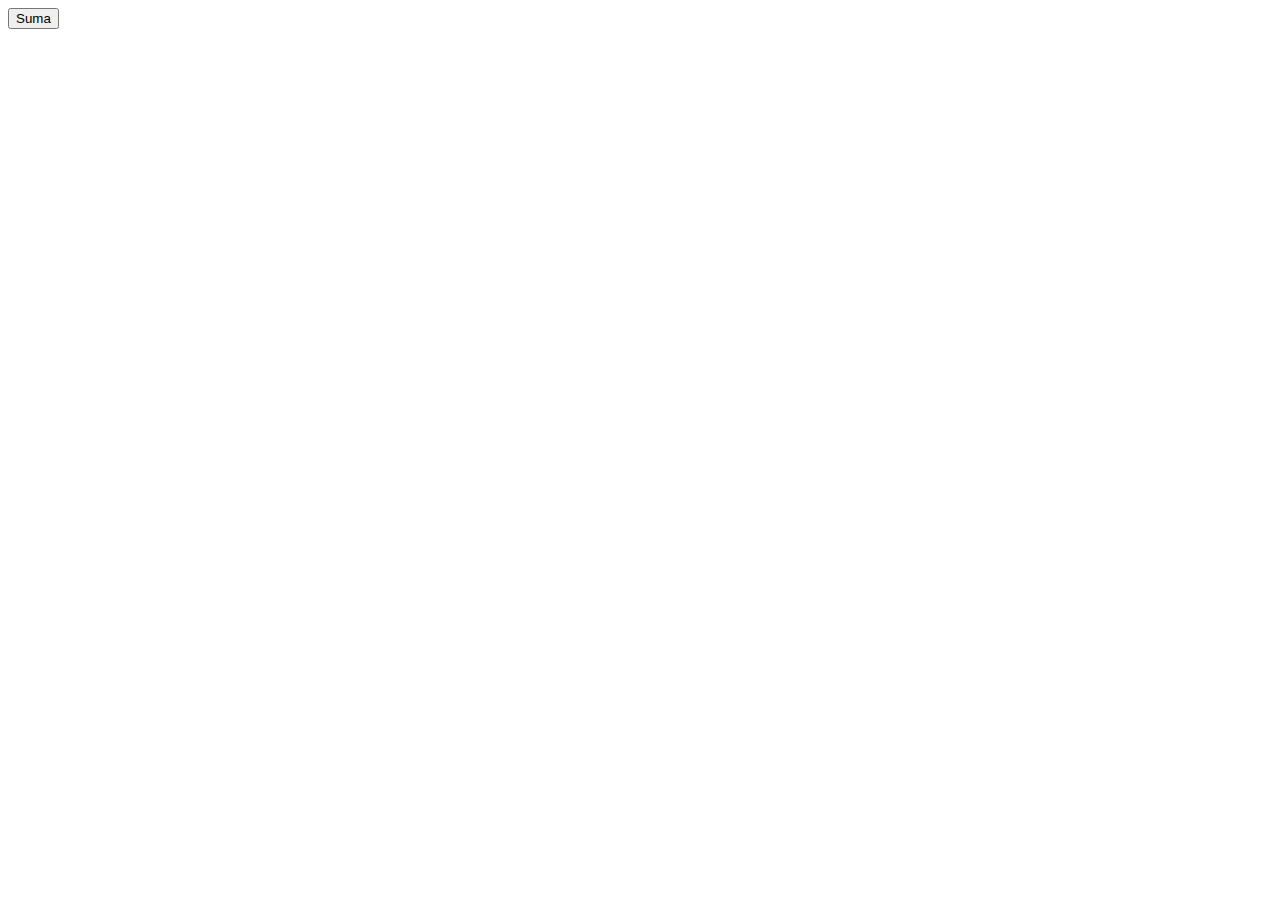
==== index.html @ e7e2e3a0 "Added index and new page" ====
<!DOCTYPE html>
<html>
<head>
    <title>Web Programming</title>
    <script>
        function suma(){
            console.log(2+2);
        }
    </script>
</head>

<body>
    <button onclick="suma()">Suma</button>
</body>
</html>
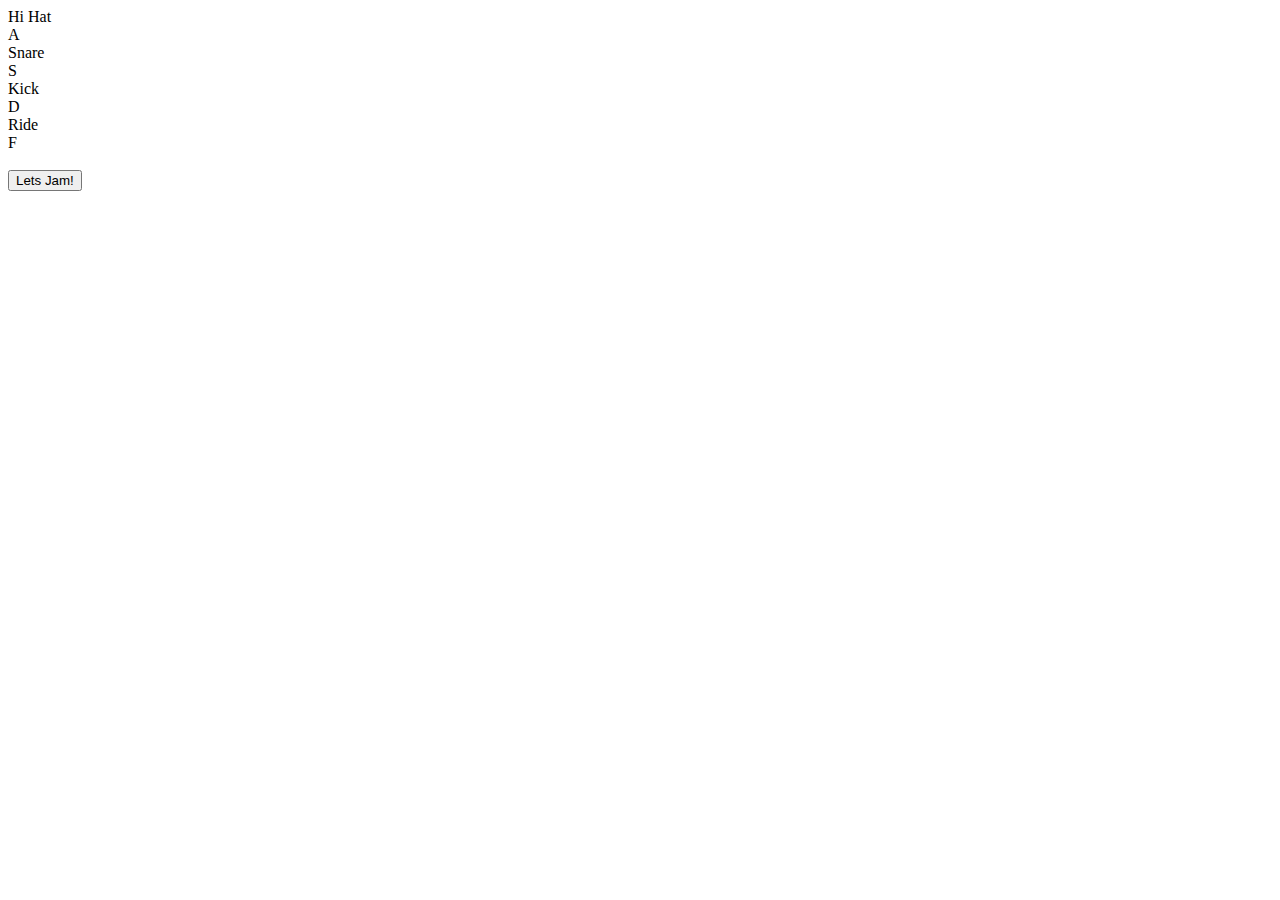
==== commit ff80617b: "Drumkit, sounds and background image" ====
--- a/index.html
+++ b/index.html
@@ -1,15 +1,67 @@
-<!DOCTYPE html>
-<html>
-<head>
-    <title>Web Programming</title>
-    <script>
-        function suma(){
-            console.log(2+2);
-        }
-    </script>
-</head>
-
-<body>
-    <button onclick="suma()">Suma</button>
-</body>
+<!DOCTYPE html>
+<head>
+    <title>Jam</title>
+    <link rel="stylesheet" type="text/css" href="style.css">
+</head>
+<body>
+    <audio id="hihat">
+        <source src="./Drum/hihat.ogg" type="audio/ogg">
+    </audio>
+    <audio id="snare">
+        <source src="./Drum/snare.mp3" type="audio/mp3">
+    </audio>
+    <audio id="kick">
+        <source src="./Drum/kick.wav" type="audio/wav">
+    </audio>
+    <audio id="ride">
+        <source src="./Drum/ride.wav" type="audio/wav">
+    </audio>
+    <audio id="jam">
+        <source src="./Drum/song1.mp3" type="audio/mp3">
+    </audio>
+
+    <div class="flex-container">
+        <div class="flex-element">Hi Hat <br> A</div>
+        <div class="flex-element">Snare<br> S</div>
+        <div class="flex-element">Kick <br>D</div>
+        <div class="flex-element">Ride <br> F</div>
+    </div>
+    <br>
+    <div class="wrapper">
+        <button class="jam" onclick="jam()">Lets Jam!</button>
+    </div>
+
+    <script>
+        let hihat = document.getElementById('hihat');
+        let snare = document.getElementById('snare');
+        let kick = document.getElementById('kick');
+        let ride = document.getElementById('ride');
+        
+
+        addEventListener('keydown', function(e){
+            console.log(e.keyCode);
+            if(e.keyCode == 65){
+                hihat.currentTime = 0;
+                hihat.play();
+            }else if(e.keyCode == 83){
+                snare.currentTime = 0;
+                snare.play();
+            }else if(e.keyCode == 68){
+                kick.currentTime = 0;
+                kick.play();
+            }else if(e.keyCode == 70){
+                ride.currentTime = 0;
+                ride.play();
+            }
+        })
+
+        function jam(){
+            let jam = document.getElementById('jam');
+            jam.currentTime = 0;
+            jam.play();
+        }
+       
+    </script>
+
+</body>
 </html>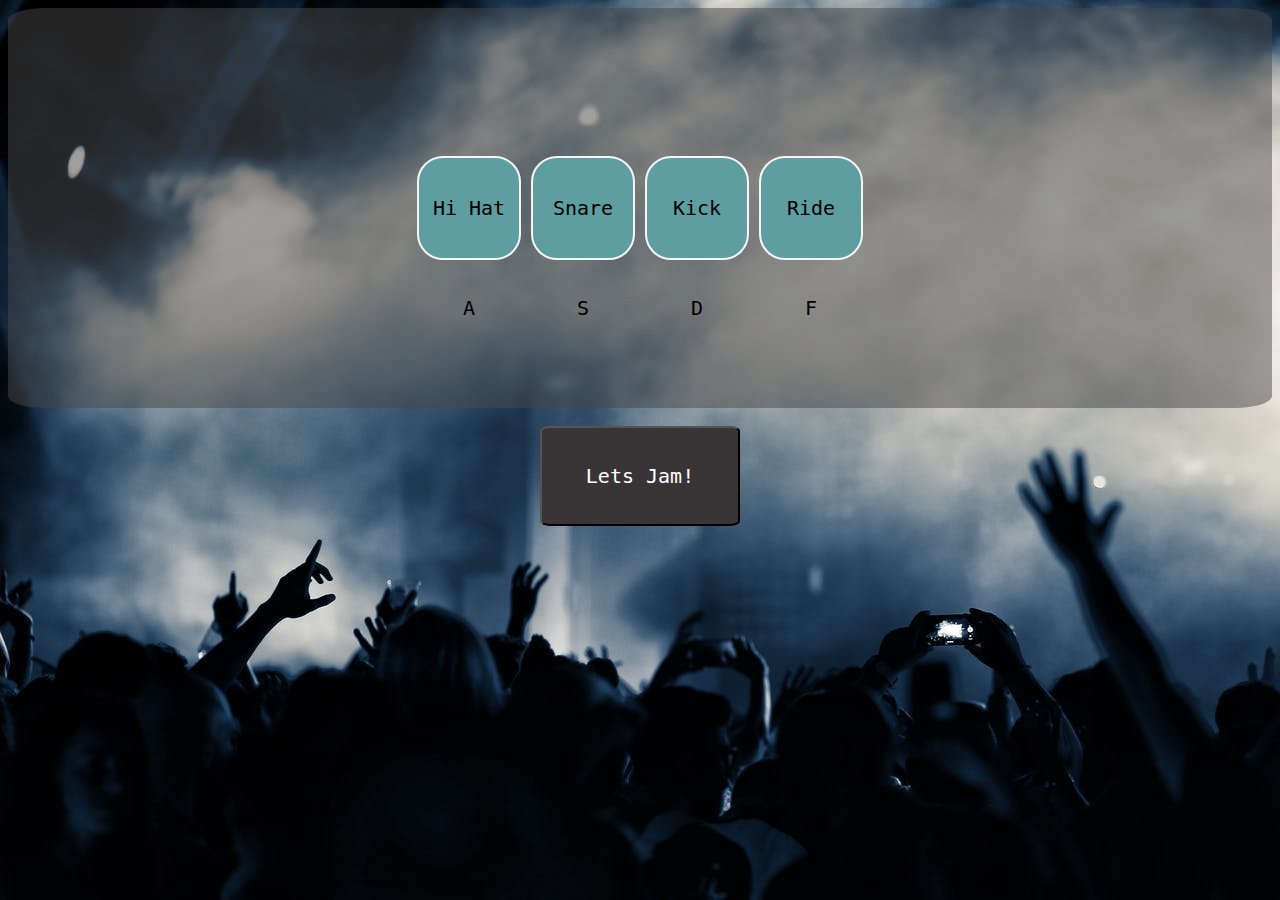
==== commit 469065b9: "Touch/click for buttons" ====
--- a/index.html
+++ b/index.html
@@ -21,10 +21,10 @@
     </audio>
 
     <div class="flex-container">
-        <div class="flex-element">Hi Hat <br> A</div>
-        <div class="flex-element">Snare<br> S</div>
-        <div class="flex-element">Kick <br>D</div>
-        <div class="flex-element">Ride <br> F</div>
+        <div class="flex-element" id="hihatBtn">Hi Hat <br> A</div>
+        <div class="flex-element" id="snareBtn">Snare<br> S</div>
+        <div class="flex-element" id="kickBtn">Kick <br>D</div>
+        <div class="flex-element" id="rideBtn">Ride <br> F</div>
     </div>
     <br>
     <div class="wrapper">
@@ -36,7 +36,11 @@
         let snare = document.getElementById('snare');
         let kick = document.getElementById('kick');
         let ride = document.getElementById('ride');
-        
+
+        let hihatBtn = document.getElementById('hihatBtn');
+        let snareBtn = document.getElementById('snareBtn');
+        let kickBtn = document.getElementById('kickBtn'); 
+        let rideBtn = document.getElementById('rideBtn');       
 
         addEventListener('keydown', function(e){
             console.log(e.keyCode);
@@ -55,6 +59,26 @@
             }
         })
 
+        hihatBtn.addEventListener('click', function(e){          
+                hihat.currentTime = 0;
+                hihat.play();
+        })
+
+        snareBtn.addEventListener('click', function(e){          
+                snare.currentTime = 0;
+                snare.play();
+        })
+
+        kickBtn.addEventListener('click', function(e){          
+                kick.currentTime = 0;
+                kick.play();
+        })
+
+        rideBtn.addEventListener('click', function(e){          
+                ride.currentTime = 0;
+                ride.play();
+        })        
+
         function jam(){
             let jam = document.getElementById('jam');
             jam.currentTime = 0;
--- a/style.css
+++ b/style.css
@@ -0,0 +1,57 @@
+body{
+    background-image: url("concert.jpeg");     
+}
+
+.flex-container{
+    display: flex;
+    flex-direction: row;
+    flex-wrap: wrap;
+    justify-content: center;
+    align-items: center;
+    height: 400px;
+    background-color:rgba(71, 71, 71, 0.5);
+    border-radius: 3%;
+}
+
+.flex-element{
+    font-size: x-large;
+    font-family: monospace;
+    width: 100px;
+    height: 100px;
+    border: 2px solid whitesmoke;
+    margin: 5px;
+    border-radius: 25%;
+    text-align: center;
+    vertical-align: middle;
+    line-height: 100px;
+    background-color: cadetblue;
+}
+
+.flex-background{
+    display: flex;
+    flex-direction: row;
+    flex-wrap: wrap;
+    justify-content: center;
+    align-items: center;
+    height: 400px;
+    background-color:rgba(71, 71, 71, 0.5);
+    border-radius: 3%;
+}
+
+.wrapper{
+    width: 100%;
+    height: 100px;;
+    display: flex;
+    align-items: center;
+    justify-content: center;    
+}
+
+.jam{
+    height: 100px;
+    width: 200px;
+    background-color: #393536;
+    color: white;
+    font-family: monospace;
+    font-size: x-large;
+    border-radius: 5%;
+}